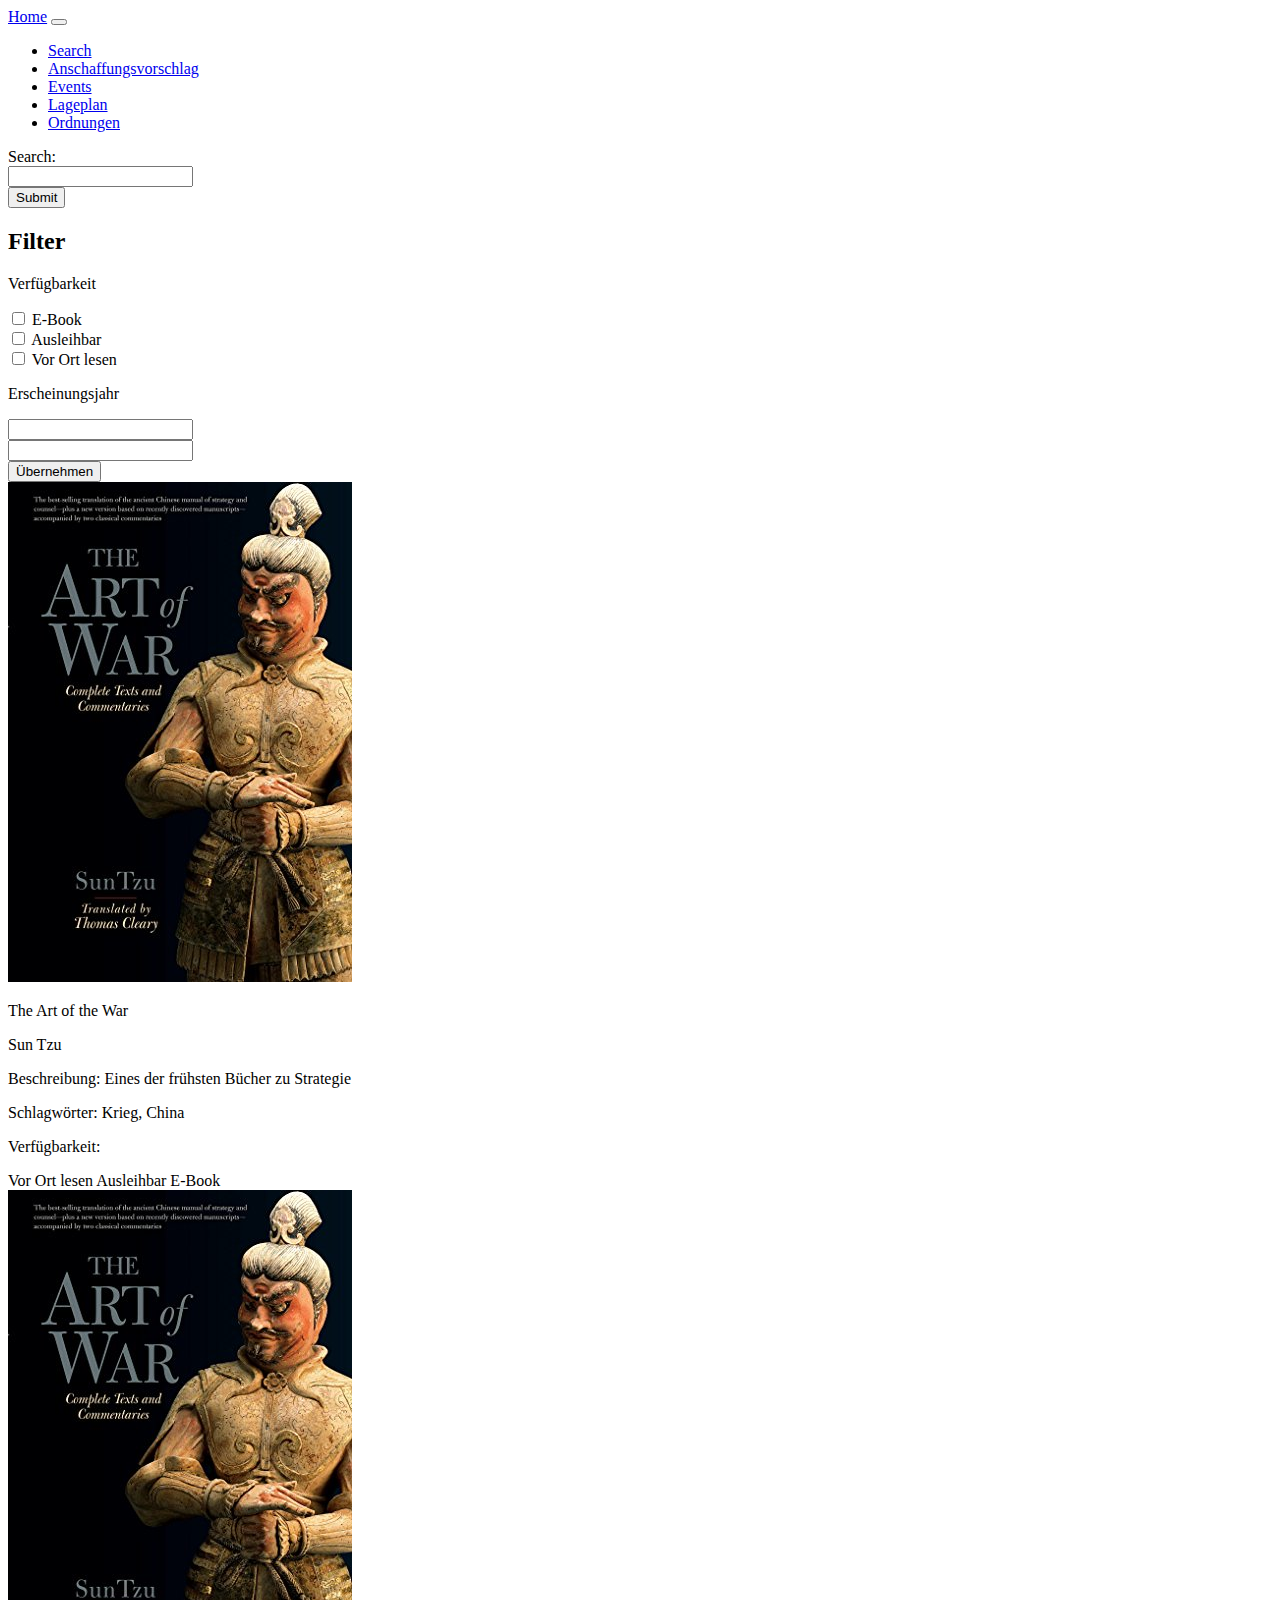
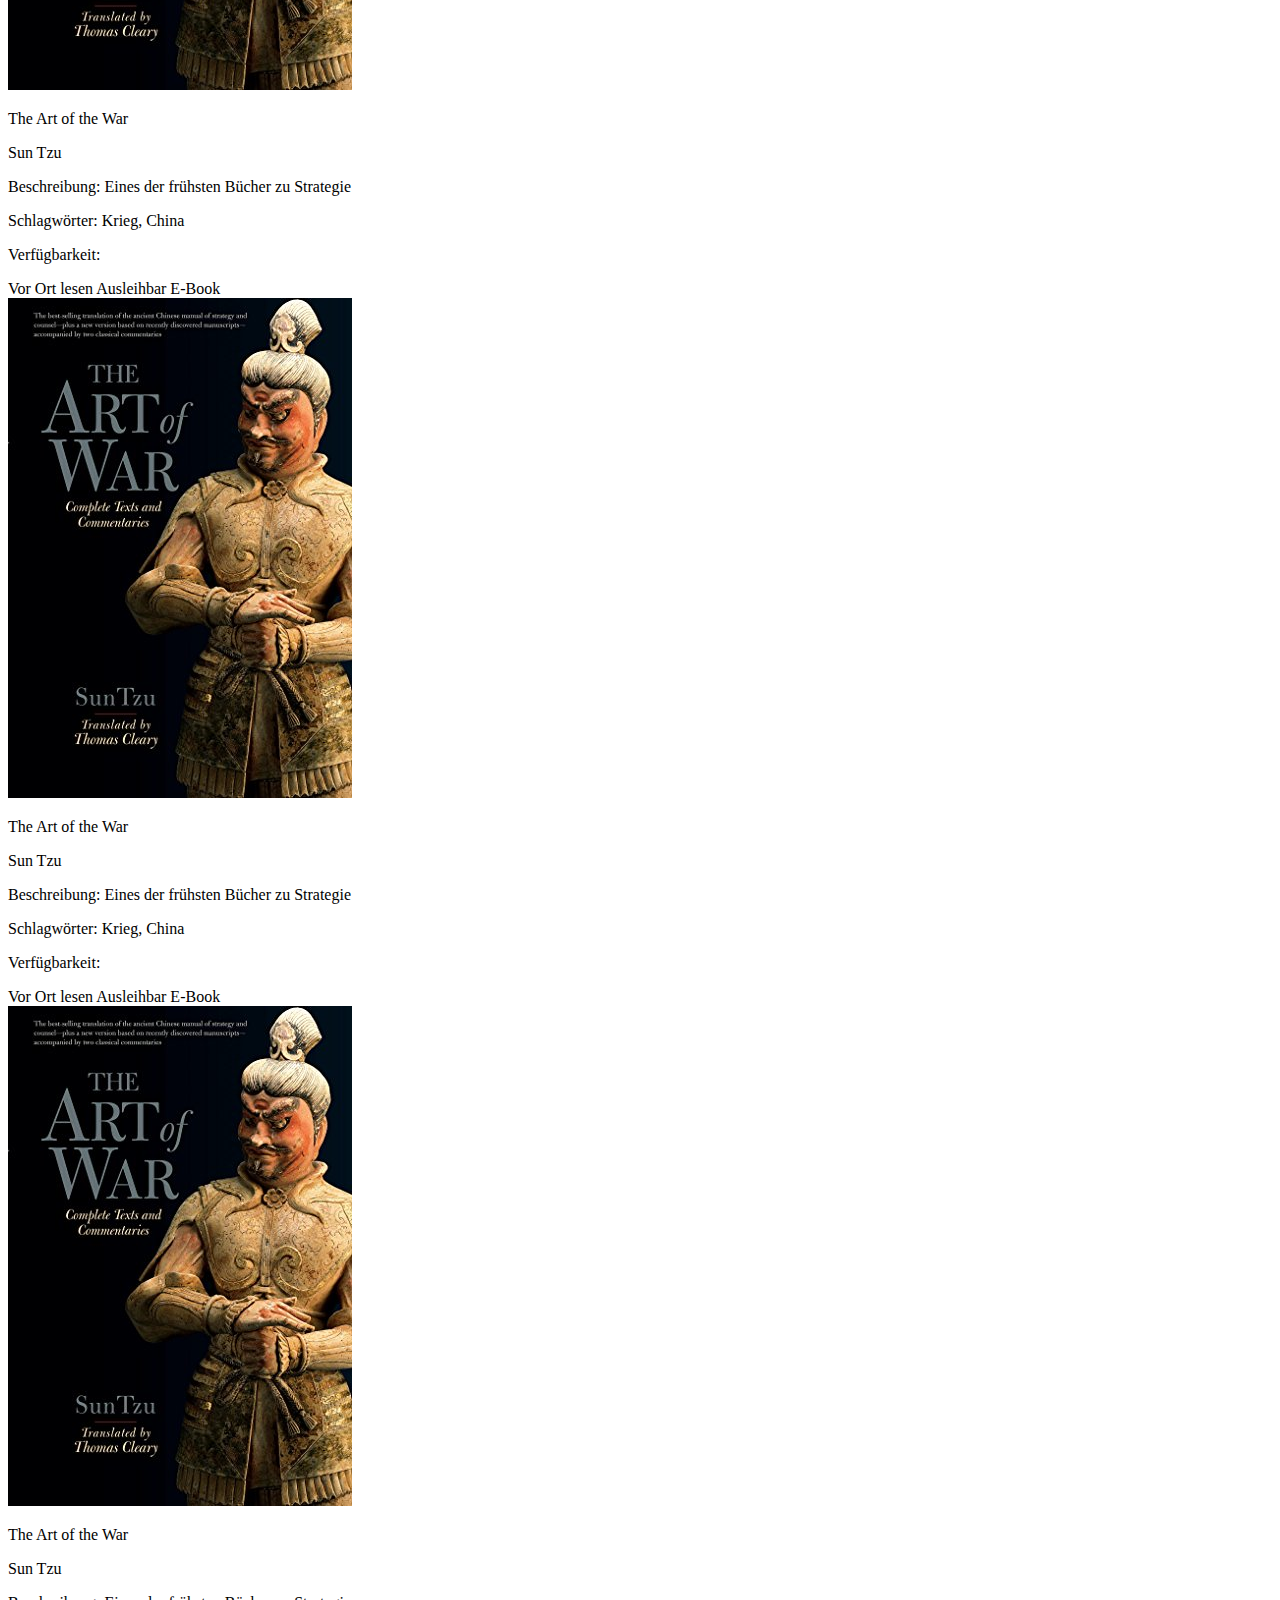
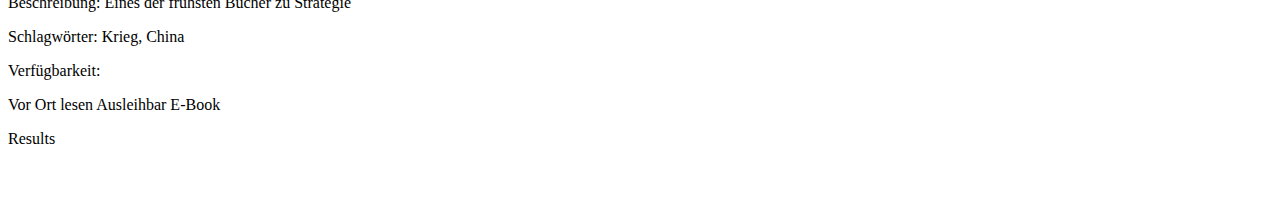
==== Anschafungsvorschlag.html @ b141b7d0 "Style" ====
<!DOCTYPE html>
<html lang="en">
  <head>
    <meta charset="UTF-8" />
    <title>Search</title>
    <!--<script defer type="text/javascript" src="https://cdn.jsdelivr.net/npm/fuse.js@6.5.3"></script>-->
    <script defer type="text/javascript" src="../lib/fuse.js"></script>
    <script defer type="text/javascript" src="../database.js"></script>
    <script defer type="text/javascript" src="search.js"></script>
    <link
      href="https://cdn.jsdelivr.net/npm/bootstrap@5.1.3/dist/css/bootstrap.min.css"
      rel="stylesheet"
      integrity="sha384-1BmE4kWBq78iYhFldvKuhfTAU6auU8tT94WrHftjDbrCEXSU1oBoqyl2QvZ6jIW3"
      crossorigin="anonymous"
    />
  </head>
  <body>
    <nav class="navbar navbar-expand-lg navbar-light bg-success bg-opacity-50">
      <div class="container-fluid">
        <a class="navbar-brand" href="index.html">Home</a>
        <button
          class="navbar-toggler"
          type="button"
          data-bs-toggle="collapse"
          data-bs-target="#navbarNavDropdown"
          aria-controls="navbarNavDropdown"
          aria-expanded="false"
          aria-label="Toggle navigation"
        >
          <span class="navbar-toggler-icon"></span>
        </button>
        <div class="collapse navbar-collapse" id="navbarNavDropdown">
          <ul class="navbar-nav">
            <li class="nav-item">
              <a class="nav-link text-black" href="source/search/search.html"
                >Search</a
              >
            </li>
            <li class="nav-item">
              <a class="nav-link text-black" href="Anschafungsvorschlag.html"
                >Anschaffungsvorschlag</a
              >
            </li>
            <li class="nav-item">
              <a class="nav-link text-black" href="#">Events</a>
            </li>
            <li class="nav-item">
              <a class="nav-link text-black" href="#">Lageplan</a>
            </li>
            <li class="nav-item">
              <a class="nav-link text-black" href="#">Ordnungen</a>
            </li>
          </ul>
        </div>
      </div>
    </nav>
    <section class="mt-3">
      <div class="container">
        <div class="row bg-success p-2 bg-opacity-25">
          <div class="col-6">
            <form action="search.html">
              <label for="search">Search:</label><br />
              <input type="search" id="search" name="search" value="" /><br />
              <input type="submit" value="Submit" />
            </form>
          </div>
          <div class="col-3"></div>
          <div class="col-3"></div>
        </div>
      </div>
    </section>
    <section class="mt-2">
      <div class="container p-2">
        <div class="row">
          <div class="col-2 text-center bg-success p-2 bg-opacity-25">
            <h2>Filter</h2>
            <p class="fw-bold mt-5">Verfügbarkeit</p>
            <form class="text-start ms-2">
              <input type="checkbox" />
              <label for="">E-Book</label><br />
              <input type="checkbox" />
              <label for="">Ausleihbar</label><br />
              <input type="checkbox" />
              <label for="">Vor Ort lesen</label>
              <p class="text-center mt-4 fw-bold">Erscheinungsjahr</p>
              <div class="text-center">
                <input type="text" class="w-75 mb-1" /><br />
                <input type="text" class="w-75 mb-5" /><br />
              </div>
              <div class="ps-4 mt-3">
                <input type="submit" value="Übernehmen" class="ms-5" />
              </div>
            </form>
          </div>
          <div class="col-10 bg-light">
            <div class="row h-25 my-2 mx-1 bg-success p-2 bg-opacity-50">
              <div class="col-2">
                <img src="../../The Art.jpeg" class="img-fluid" alt="..." />
              </div>
              <div class="col-2">
                <p class="text-center fw-bold my-2">The Art of the War</p>
                <p class="text-center my-5">Sun Tzu</p>
                <div class="text-center my-5">
                  <span class="fa fa-star checked"></span>
                  <span class="fa fa-star checked"></span>
                  <span class="fa fa-star checked"></span>
                  <span class="fa fa-star checked"></span>
                  <span class="fa fa-star"></span>
                </div>
              </div>
              <div class="col-4">
                <p class="mt-5">
                  Beschreibung: Eines der frühsten Bücher zu Strategie
                </p>
                <p class="mt-4">Schlagwörter: Krieg, China</p>
              </div>
              <div class="col-4">
                <div class="text-end">
                  <span class="fa fa-star"></span>
                </div>
                <p class="mt-4">Verfügbarkeit:</p>
                <div class="py-2">
                  <span
                    class="border-secondary bg-success rounded-pill px-2 text-white"
                    >Vor Ort lesen</span
                  >
                  <span
                    class="border-secondary bg-danger rounded-pill px-2 text-white"
                    >Ausleihbar</span
                  >
                  <span
                    class="border-secondary bg-success rounded-pill px-2 text-white"
                    >E-Book</span
                  >
                </div>
              </div>
            </div>
            <div class="row my-2 mx-1 bg-success p-2 bg-opacity-50">
              <div class="col-2">
                <img src="../../The Art.jpeg" class="img-fluid" alt="..." />
              </div>
              <div class="col-2">
                <p class="card-title text-center fw-bold my-2">
                  The Art of the War
                </p>
                <p class="text-center my-5">Sun Tzu</p>
                <div class="text-center my-5">
                  <span class="fa fa-star checked"></span>
                  <span class="fa fa-star checked"></span>
                  <span class="fa fa-star checked"></span>
                  <span class="fa fa-star checked"></span>
                  <span class="fa fa-star"></span>
                </div>
              </div>
              <div class="col-4">
                <p class="mt-5">
                  Beschreibung: Eines der frühsten Bücher zu Strategie
                </p>
                <p class="mt-4">Schlagwörter: Krieg, China</p>
              </div>
              <div class="col-4">
                <div class="text-end">
                  <span class="fa fa-star"></span>
                </div>
                <p class="mt-4">Verfügbarkeit:</p>
                <div class="py-2">
                  <span
                    class="border-secondary bg-danger rounded-pill px-2 text-white"
                    >Vor Ort lesen</span
                  >
                  <span
                    class="border-secondary bg-danger rounded-pill px-2 text-white"
                    >Ausleihbar</span
                  >
                  <span
                    class="border-secondary bg-danger rounded-pill px-2 text-white"
                    >E-Book</span
                  >
                </div>
              </div>
            </div>
            <div class="row my-2 mx-1 bg-success p-2 bg-opacity-50">
              <div class="col-2">
                <img src="../../The Art.jpeg" class="img-fluid" alt="..." />
              </div>
              <div class="col-2">
                <p class="card-title text-center fw-bold my-2">
                  The Art of the War
                </p>
                <p class="text-center my-5">Sun Tzu</p>
                <div class="text-center my-5">
                  <span class="fa fa-star checked"></span>
                  <span class="fa fa-star checked"></span>
                  <span class="fa fa-star checked"></span>
                  <span class="fa fa-star checked"></span>
                  <span class="fa fa-star"></span>
                </div>
              </div>
              <div class="col-4">
                <p class="mt-5">
                  Beschreibung: Eines der frühsten Bücher zu Strategie
                </p>
                <p class="mt-4">Schlagwörter: Krieg, China</p>
              </div>
              <div class="col-4">
                <div class="text-end">
                  <span class="fa fa-star"></span>
                </div>
                <p class="mt-4">Verfügbarkeit:</p>
                <div class="py-2">
                  <span
                    class="border-secondary bg-success rounded-pill px-2 text-white"
                    >Vor Ort lesen</span
                  >
                  <span
                    class="border-secondary bg-warning rounded-pill px-2 text-white"
                    >Ausleihbar</span
                  >
                  <span
                    class="border-secondary bg-danger rounded-pill px-2 text-white"
                    >E-Book</span
                  >
                </div>
              </div>
            </div>
            <div class="row my-2 mx-1 bg-success p-2 bg-opacity-50">
              <div class="col-2">
                <img src="../../The Art.jpeg" class="img-fluid" alt="..." />
              </div>
              <div class="col-2">
                <p class="card-title text-center fw-bold my-2">
                  The Art of the War
                </p>
                <p class="text-center my-5">Sun Tzu</p>
                <div class="text-center my-5">
                  <span class="fa fa-star checked"></span>
                  <span class="fa fa-star checked"></span>
                  <span class="fa fa-star checked"></span>
                  <span class="fa fa-star checked"></span>
                  <span class="fa fa-star"></span>
                </div>
              </div>
              <div class="col-4">
                <p class="mt-5">
                  Beschreibung: Eines der frühsten Bücher zu Strategie
                </p>
                <p class="mt-4">Schlagwörter: Krieg, China</p>
              </div>
              <div class="col-4">
                <div class="text-end">
                  <span class="fa fa-star"></span>
                </div>
                <p class="mt-4">Verfügbarkeit:</p>
                <div class="py-2">
                  <span
                    class="border-secondary bg-success rounded-pill px-2 text-white"
                    >Vor Ort lesen</span
                  >
                  <span
                    class="border-secondary bg-success rounded-pill px-2 text-white"
                    >Ausleihbar</span
                  >
                  <span
                    class="border-secondary bg-success rounded-pill px-2 text-white"
                    >E-Book</span
                  >
                </div>
              </div>
            </div>
          </div>
        </div>
      </div>
    </section>
    <p>Results<br /><br /><br /></p>
    <div id="results"></div>
    <script
      src="https://cdn.jsdelivr.net/npm/bootstrap@5.1.3/dist/js/bootstrap.bundle.min.js"
      integrity="sha384-ka7Sk0Gln4gmtz2MlQnikT1wXgYsOg+OMhuP+IlRH9sENBO0LRn5q+8nbTov4+1p"
      crossorigin="anonymous"
    ></script>
  </body>
</html>
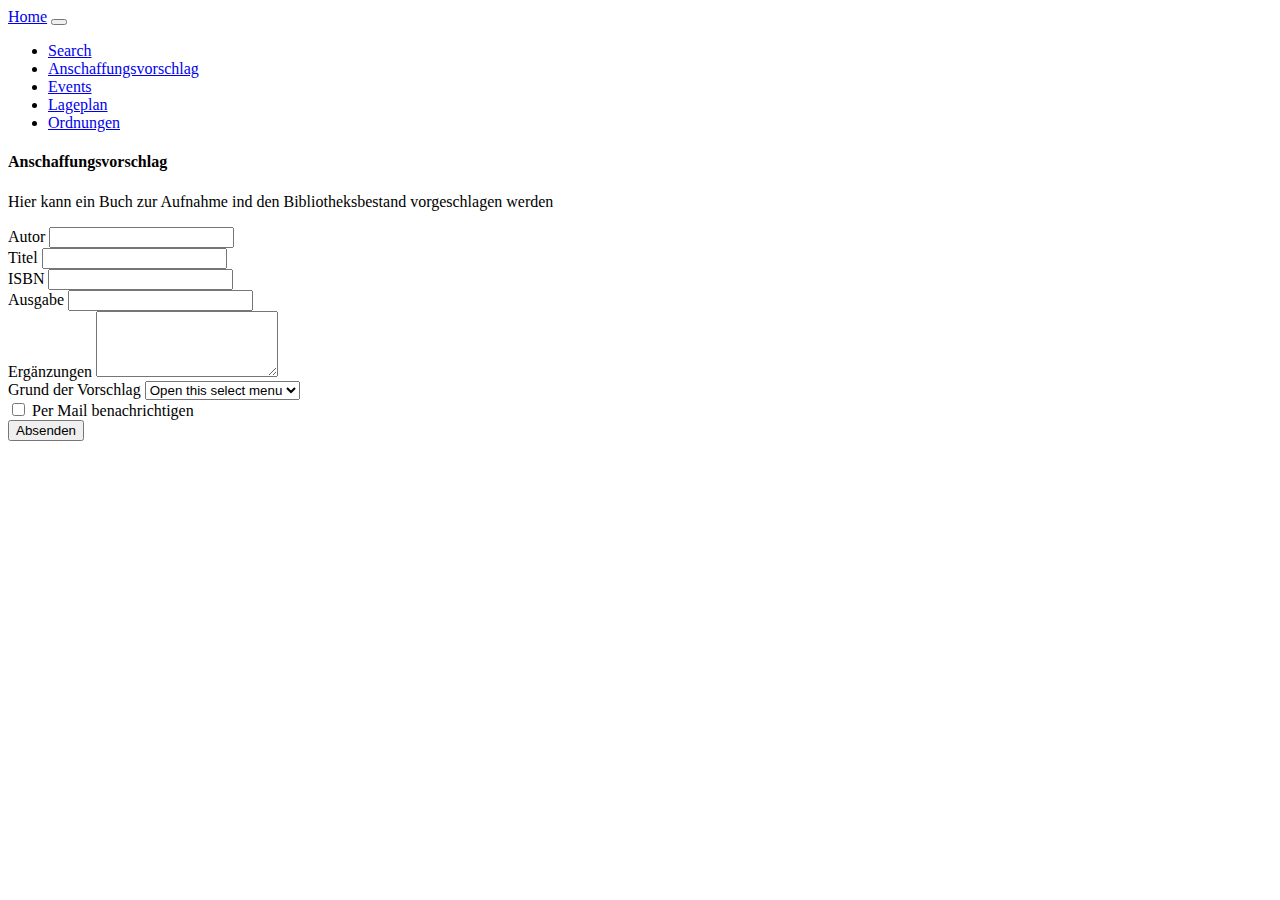
==== commit 5edce414: "Anschafungsvorschlag" ====
--- a/Anschafungsvorschlag.html
+++ b/Anschafungsvorschlag.html
@@ -54,225 +54,56 @@
         </div>
       </div>
     </nav>
-    <section class="mt-3">
-      <div class="container">
-        <div class="row bg-success p-2 bg-opacity-25">
-          <div class="col-6">
-            <form action="search.html">
-              <label for="search">Search:</label><br />
-              <input type="search" id="search" name="search" value="" /><br />
-              <input type="submit" value="Submit" />
-            </form>
-          </div>
-          <div class="col-3"></div>
-          <div class="col-3"></div>
+    <section class="mt-3 container bg-success p-2 bg-opacity-25">
+      <h4 class="mx-5 my-5">Anschaffungsvorschlag</h4>
+      <p class="mx-5 my-5">
+        Hier kann ein Buch zur Aufnahme ind den Bibliotheksbestand vorgeschlagen
+        werden
+      </p>
+    </section>
+    <section class="container pt-5 bg-success bg-opacity-50">
+      <form>
+        <div class="mb-3">
+          <label for="exampleInputEmail1" class="form-label">Autor</label>
+          <input type="text" class="form-control w-25" />
         </div>
-      </div>
+        <div class="mb-3">
+          <label for="exampleInputEmail1" class="form-label">Titel</label>
+          <input type="text" class="form-control w-25" />
+        </div>
+        <div class="mb-3">
+          <label for="exampleInputEmail1" class="form-label">ISBN</label>
+          <input type="text" class="form-control w-25" />
+        </div>
+        <div class="mb-3">
+          <label for="exampleInputEmail1" class="form-label">Ausgabe</label>
+          <input type="text" class="form-control w-25" />
+        </div>
+        <div class="mb-3">
+          <label for="exampleInputEmail1" class="form-label">Ergänzungen</label>
+          <textarea rows="4" class="form-control w-25"> </textarea>
+        </div>
+        <div class="mb-3">
+          <label for="exampleInputEmail1" class="form-label"
+            >Grund der Vorschlag</label
+          >
+          <select class="form-select w-25" aria-label="Default select example">
+            <option selected>Open this select menu</option>
+            <option value="1">One</option>
+            <option value="2">Two</option>
+            <option value="3">Three</option>
+          </select>
+        </div>
+
+        <div class="mb-3 form-check">
+          <input type="checkbox" class="form-check-input" id="exampleCheck1" />
+          <label class="form-check-label" for="exampleCheck1"
+            >Per Mail benachrichtigen</label
+          >
+        </div>
+        <button type="submit" class="btn btn-success mb-2">Absenden</button>
+      </form>
     </section>
-    <section class="mt-2">
-      <div class="container p-2">
-        <div class="row">
-          <div class="col-2 text-center bg-success p-2 bg-opacity-25">
-            <h2>Filter</h2>
-            <p class="fw-bold mt-5">Verfügbarkeit</p>
-            <form class="text-start ms-2">
-              <input type="checkbox" />
-              <label for="">E-Book</label><br />
-              <input type="checkbox" />
-              <label for="">Ausleihbar</label><br />
-              <input type="checkbox" />
-              <label for="">Vor Ort lesen</label>
-              <p class="text-center mt-4 fw-bold">Erscheinungsjahr</p>
-              <div class="text-center">
-                <input type="text" class="w-75 mb-1" /><br />
-                <input type="text" class="w-75 mb-5" /><br />
-              </div>
-              <div class="ps-4 mt-3">
-                <input type="submit" value="Übernehmen" class="ms-5" />
-              </div>
-            </form>
-          </div>
-          <div class="col-10 bg-light">
-            <div class="row h-25 my-2 mx-1 bg-success p-2 bg-opacity-50">
-              <div class="col-2">
-                <img src="../../The Art.jpeg" class="img-fluid" alt="..." />
-              </div>
-              <div class="col-2">
-                <p class="text-center fw-bold my-2">The Art of the War</p>
-                <p class="text-center my-5">Sun Tzu</p>
-                <div class="text-center my-5">
-                  <span class="fa fa-star checked"></span>
-                  <span class="fa fa-star checked"></span>
-                  <span class="fa fa-star checked"></span>
-                  <span class="fa fa-star checked"></span>
-                  <span class="fa fa-star"></span>
-                </div>
-              </div>
-              <div class="col-4">
-                <p class="mt-5">
-                  Beschreibung: Eines der frühsten Bücher zu Strategie
-                </p>
-                <p class="mt-4">Schlagwörter: Krieg, China</p>
-              </div>
-              <div class="col-4">
-                <div class="text-end">
-                  <span class="fa fa-star"></span>
-                </div>
-                <p class="mt-4">Verfügbarkeit:</p>
-                <div class="py-2">
-                  <span
-                    class="border-secondary bg-success rounded-pill px-2 text-white"
-                    >Vor Ort lesen</span
-                  >
-                  <span
-                    class="border-secondary bg-danger rounded-pill px-2 text-white"
-                    >Ausleihbar</span
-                  >
-                  <span
-                    class="border-secondary bg-success rounded-pill px-2 text-white"
-                    >E-Book</span
-                  >
-                </div>
-              </div>
-            </div>
-            <div class="row my-2 mx-1 bg-success p-2 bg-opacity-50">
-              <div class="col-2">
-                <img src="../../The Art.jpeg" class="img-fluid" alt="..." />
-              </div>
-              <div class="col-2">
-                <p class="card-title text-center fw-bold my-2">
-                  The Art of the War
-                </p>
-                <p class="text-center my-5">Sun Tzu</p>
-                <div class="text-center my-5">
-                  <span class="fa fa-star checked"></span>
-                  <span class="fa fa-star checked"></span>
-                  <span class="fa fa-star checked"></span>
-                  <span class="fa fa-star checked"></span>
-                  <span class="fa fa-star"></span>
-                </div>
-              </div>
-              <div class="col-4">
-                <p class="mt-5">
-                  Beschreibung: Eines der frühsten Bücher zu Strategie
-                </p>
-                <p class="mt-4">Schlagwörter: Krieg, China</p>
-              </div>
-              <div class="col-4">
-                <div class="text-end">
-                  <span class="fa fa-star"></span>
-                </div>
-                <p class="mt-4">Verfügbarkeit:</p>
-                <div class="py-2">
-                  <span
-                    class="border-secondary bg-danger rounded-pill px-2 text-white"
-                    >Vor Ort lesen</span
-                  >
-                  <span
-                    class="border-secondary bg-danger rounded-pill px-2 text-white"
-                    >Ausleihbar</span
-                  >
-                  <span
-                    class="border-secondary bg-danger rounded-pill px-2 text-white"
-                    >E-Book</span
-                  >
-                </div>
-              </div>
-            </div>
-            <div class="row my-2 mx-1 bg-success p-2 bg-opacity-50">
-              <div class="col-2">
-                <img src="../../The Art.jpeg" class="img-fluid" alt="..." />
-              </div>
-              <div class="col-2">
-                <p class="card-title text-center fw-bold my-2">
-                  The Art of the War
-                </p>
-                <p class="text-center my-5">Sun Tzu</p>
-                <div class="text-center my-5">
-                  <span class="fa fa-star checked"></span>
-                  <span class="fa fa-star checked"></span>
-                  <span class="fa fa-star checked"></span>
-                  <span class="fa fa-star checked"></span>
-                  <span class="fa fa-star"></span>
-                </div>
-              </div>
-              <div class="col-4">
-                <p class="mt-5">
-                  Beschreibung: Eines der frühsten Bücher zu Strategie
-                </p>
-                <p class="mt-4">Schlagwörter: Krieg, China</p>
-              </div>
-              <div class="col-4">
-                <div class="text-end">
-                  <span class="fa fa-star"></span>
-                </div>
-                <p class="mt-4">Verfügbarkeit:</p>
-                <div class="py-2">
-                  <span
-                    class="border-secondary bg-success rounded-pill px-2 text-white"
-                    >Vor Ort lesen</span
-                  >
-                  <span
-                    class="border-secondary bg-warning rounded-pill px-2 text-white"
-                    >Ausleihbar</span
-                  >
-                  <span
-                    class="border-secondary bg-danger rounded-pill px-2 text-white"
-                    >E-Book</span
-                  >
-                </div>
-              </div>
-            </div>
-            <div class="row my-2 mx-1 bg-success p-2 bg-opacity-50">
-              <div class="col-2">
-                <img src="../../The Art.jpeg" class="img-fluid" alt="..." />
-              </div>
-              <div class="col-2">
-                <p class="card-title text-center fw-bold my-2">
-                  The Art of the War
-                </p>
-                <p class="text-center my-5">Sun Tzu</p>
-                <div class="text-center my-5">
-                  <span class="fa fa-star checked"></span>
-                  <span class="fa fa-star checked"></span>
-                  <span class="fa fa-star checked"></span>
-                  <span class="fa fa-star checked"></span>
-                  <span class="fa fa-star"></span>
-                </div>
-              </div>
-              <div class="col-4">
-                <p class="mt-5">
-                  Beschreibung: Eines der frühsten Bücher zu Strategie
-                </p>
-                <p class="mt-4">Schlagwörter: Krieg, China</p>
-              </div>
-              <div class="col-4">
-                <div class="text-end">
-                  <span class="fa fa-star"></span>
-                </div>
-                <p class="mt-4">Verfügbarkeit:</p>
-                <div class="py-2">
-                  <span
-                    class="border-secondary bg-success rounded-pill px-2 text-white"
-                    >Vor Ort lesen</span
-                  >
-                  <span
-                    class="border-secondary bg-success rounded-pill px-2 text-white"
-                    >Ausleihbar</span
-                  >
-                  <span
-                    class="border-secondary bg-success rounded-pill px-2 text-white"
-                    >E-Book</span
-                  >
-                </div>
-              </div>
-            </div>
-          </div>
-        </div>
-      </div>
-    </section>
-    <p>Results<br /><br /><br /></p>
-    <div id="results"></div>
     <script
       src="https://cdn.jsdelivr.net/npm/bootstrap@5.1.3/dist/js/bootstrap.bundle.min.js"
       integrity="sha384-ka7Sk0Gln4gmtz2MlQnikT1wXgYsOg+OMhuP+IlRH9sENBO0LRn5q+8nbTov4+1p"
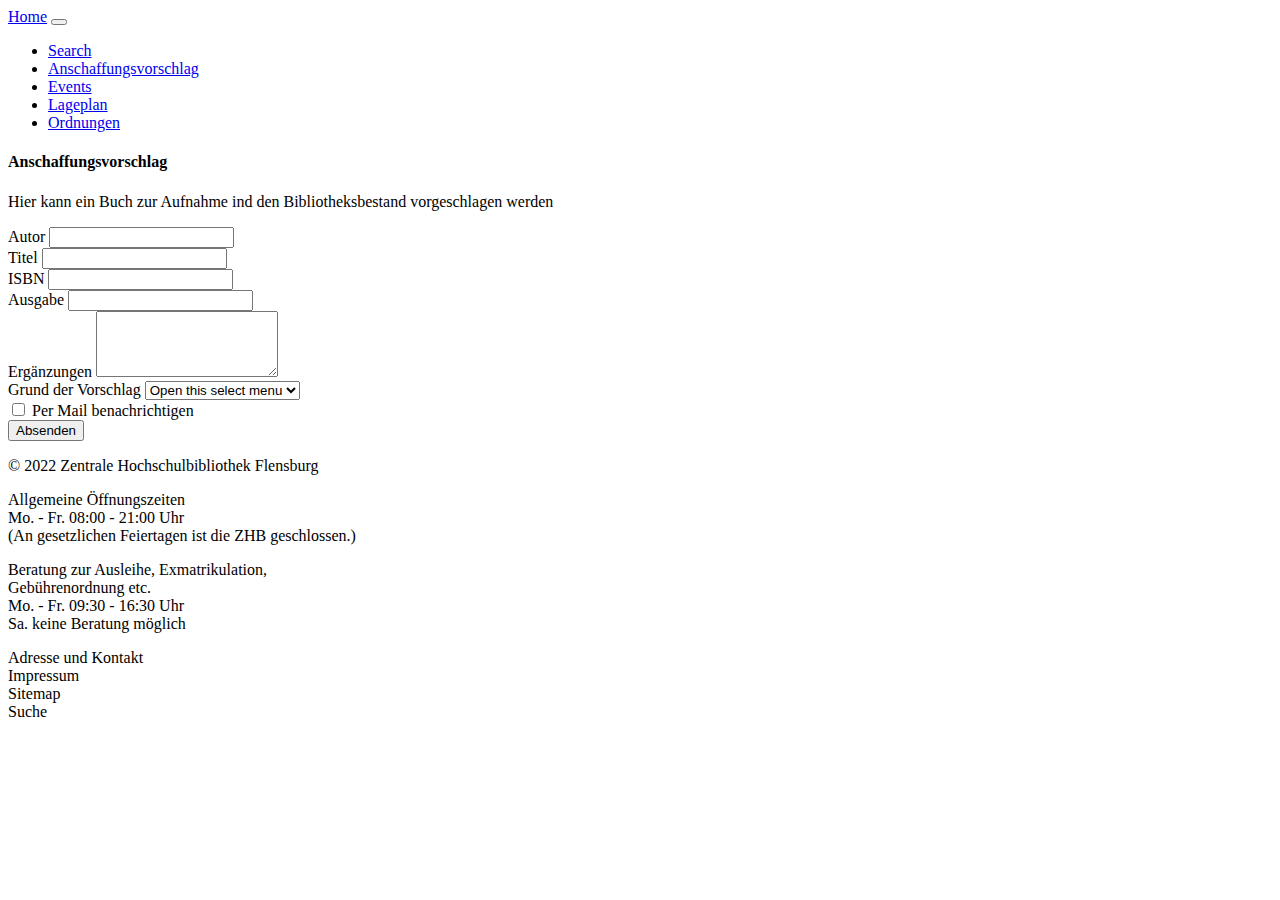
==== commit 44b672d3: "Footer" ====
--- a/Anschafungsvorschlag.html
+++ b/Anschafungsvorschlag.html
@@ -42,10 +42,10 @@
               >
             </li>
             <li class="nav-item">
-              <a class="nav-link text-black" href="#">Events</a>
+              <a class="nav-link text-black" href="Events.html">Events</a>
             </li>
             <li class="nav-item">
-              <a class="nav-link text-black" href="#">Lageplan</a>
+              <a class="nav-link text-black" href="Lageplan.html">Lageplan</a>
             </li>
             <li class="nav-item">
               <a class="nav-link text-black" href="#">Ordnungen</a>
@@ -104,6 +104,35 @@
         <button type="submit" class="btn btn-success mb-2">Absenden</button>
       </form>
     </section>
+    <section class="bg-success bg-opacity-50 mt-3 pt-4">
+      <div class="container">
+          <div class="row ">
+            <div class="col">
+              <p class="text-black">© 2022 Zentrale Hochschulbibliothek Flensburg</p>
+              <p class="text-black">
+                 <span class="fw-bold">Allgemeine Öffnungszeiten</span><br>
+                  Mo. - Fr. 08:00 - 21:00 Uhr <br>
+                  (An gesetzlichen Feiertagen ist die ZHB geschlossen.)
+              </p>
+              <p class="text-black">
+                  <span class="fw-bold">Beratung zur Ausleihe, Exmatrikulation,</span><br>
+                  <span class="fw-bold">Gebührenordnung etc.</span><br>
+                  Mo. - Fr. 09:30 - 16:30 Uhr <br>
+                  Sa. keine Beratung möglich <br>
+              </p>
+              
+            </div>
+            <div class="col">
+                <p class="text-black fw-bold">
+                    Adresse und Kontakt <br>
+                    Impressum <br>
+                    Sitemap <br>
+                    Suche 
+                </p>
+            </div>
+          </div>
+        </div>
+  </section>
     <script
       src="https://cdn.jsdelivr.net/npm/bootstrap@5.1.3/dist/js/bootstrap.bundle.min.js"
       integrity="sha384-ka7Sk0Gln4gmtz2MlQnikT1wXgYsOg+OMhuP+IlRH9sENBO0LRn5q+8nbTov4+1p"
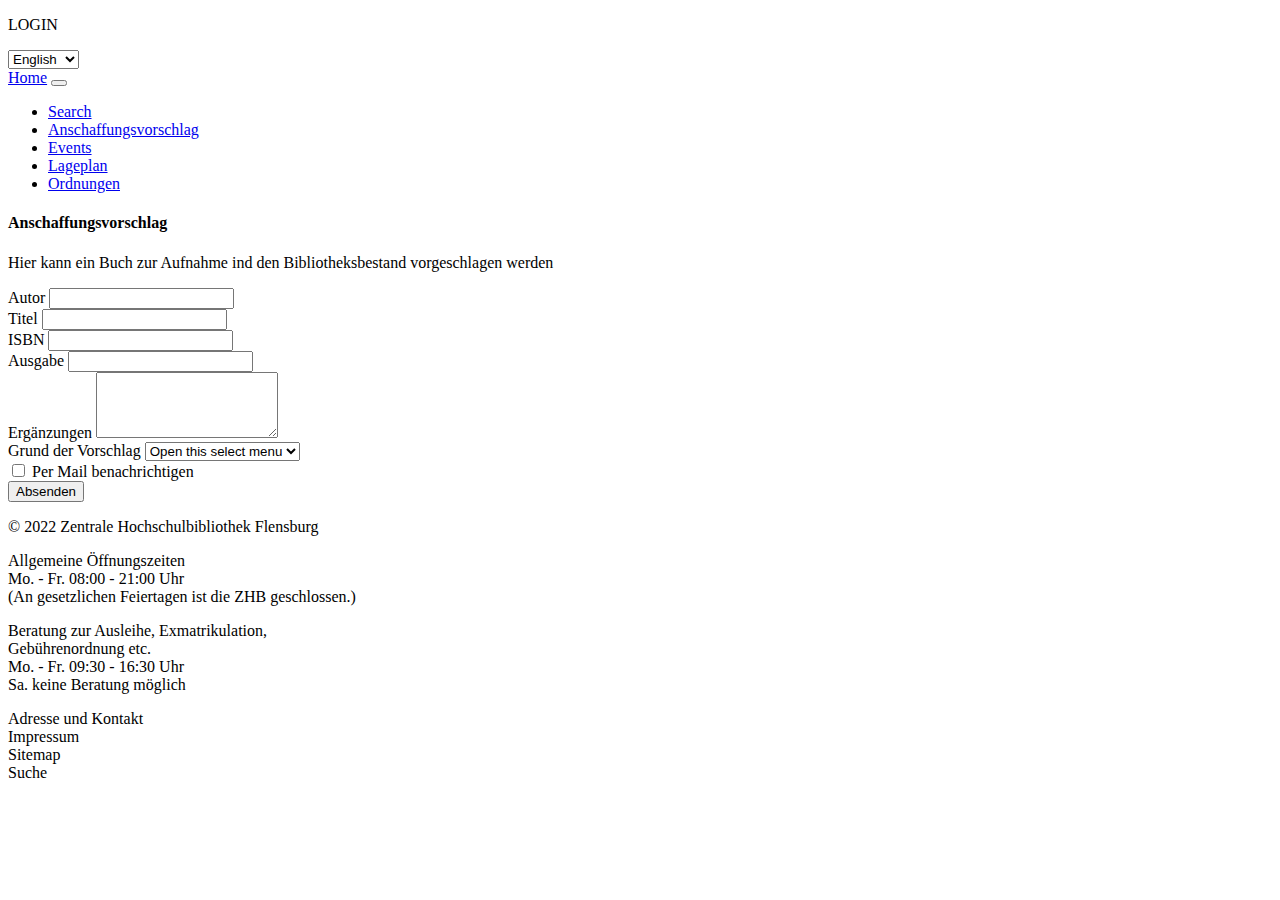
==== commit 7e56d23c: "Bookview" ====
--- a/Anschafungsvorschlag.html
+++ b/Anschafungsvorschlag.html
@@ -15,6 +15,23 @@
     />
   </head>
   <body>
+    <div class="d-flex flex-row-reverse bd-highlight">
+      <div class="pe-2 pt-3 bd-highlight">
+        <p onclick="promptLogin()" id="accountBar">LOGIN</p>
+      </div>
+      <div class="p-2 bd-highlight">
+        <select class="form-select" aria-label="Default select example">
+          <option selected>
+            <a class="keepLink " data-kl="search.html?lang=English" href="">
+              <img src="britain.png" alt="">English</a>
+          </option>
+          <option value="1">
+            <a class="keepLink" data-kl="search.html?lang=German" href="">
+               Deutsch</a>
+          </option>
+        </select>
+     </div>
+  </div>
     <nav class="navbar navbar-expand-lg navbar-light bg-success bg-opacity-50">
       <div class="container-fluid">
         <a class="navbar-brand" href="index.html">Home</a>
